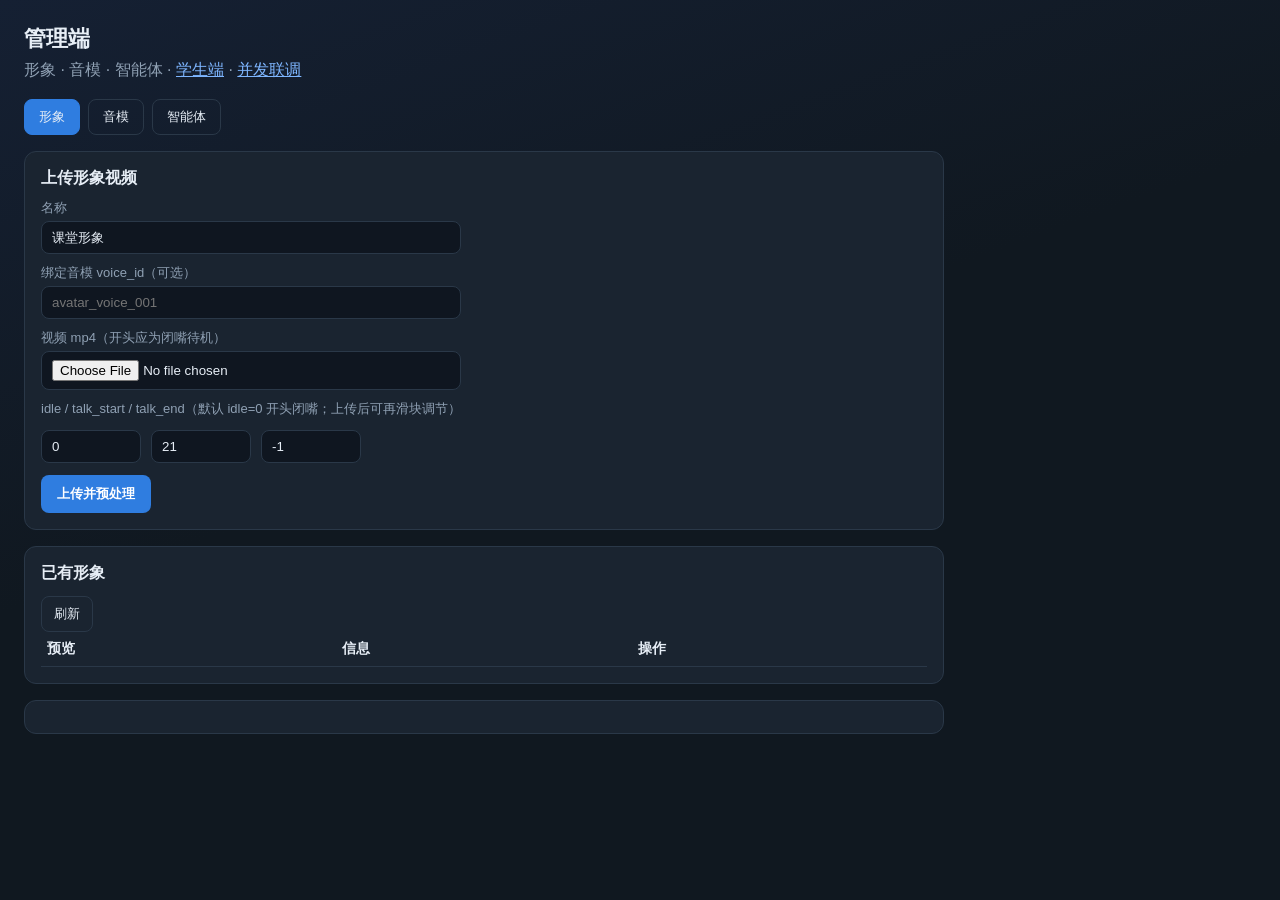
==== apps/web/admin.html @ 033cca00 "chore: 首版基线入库（学生端闭环可测） 记录 API/ASR/TTS/Publisher/Web 与文档；.gitignore 排除 .env、Dify/LiveKit 密钥、模型与 CosyV" ====
<!DOCTYPE html>
<html lang="zh-CN">
<head>
  <meta charset="UTF-8" />
  <meta name="viewport" content="width=device-width, initial-scale=1" />
  <title>管理端 · 形象 / 音模</title>
  <style>
    :root {
      --bg: #101820;
      --panel: #1a2430;
      --text: #e7eef6;
      --muted: #8fa0b3;
      --line: #2a3848;
      --accent: #2f7de0;
      --ok: #2fbf71;
    }
    * { box-sizing: border-box; }
    body {
      margin: 0; color: var(--text);
      font-family: "Segoe UI", "PingFang SC", "Microsoft YaHei", sans-serif;
      background: linear-gradient(160deg, #152033, var(--bg) 45%);
      min-height: 100vh; padding: 24px;
    }
    h1 { margin: 0 0 6px; font-size: 22px; }
    .sub { color: var(--muted); margin-bottom: 18px; }
    .tabs { display: flex; gap: 8px; margin-bottom: 16px; }
    .tabs button {
      border: 1px solid var(--line); background: transparent; color: var(--text);
      padding: 8px 14px; border-radius: 8px; cursor: pointer;
    }
    .tabs button.on { background: var(--accent); border-color: var(--accent); }
    .panel {
      background: var(--panel); border: 1px solid var(--line);
      border-radius: 12px; padding: 16px; margin-bottom: 16px;
      max-width: 920px;
    }
    label { display: block; font-size: 13px; color: var(--muted); margin: 10px 0 4px; }
    input, select { width: 100%; max-width: 420px; padding: 8px 10px; border-radius: 8px;
      border: 1px solid var(--line); background: #0f1620; color: var(--text); }
    .row { display: flex; gap: 10px; flex-wrap: wrap; align-items: center; margin-top: 12px; }
    button.act {
      border: 0; background: var(--accent); color: #fff; padding: 10px 16px;
      border-radius: 8px; cursor: pointer; font-weight: 600;
    }
    button.ghost {
      border: 1px solid var(--line); background: transparent; color: var(--text);
      padding: 8px 12px; border-radius: 8px; cursor: pointer;
    }
    table { width: 100%; border-collapse: collapse; font-size: 14px; }
    th, td { text-align: left; padding: 8px 6px; border-bottom: 1px solid var(--line); vertical-align: top; }
    .ok { color: var(--ok); }
    .muted { color: var(--muted); }
    .hidden { display: none; }
    img.thumb { width: 96px; height: 54px; object-fit: cover; border-radius: 6px; background: #000; }
    #log { white-space: pre-wrap; font-size: 12px; color: var(--muted); max-height: 160px; overflow: auto; }
  </style>
</head>
<body>
  <h1>管理端</h1>
  <div class="sub">形象 · 音模 · 智能体 · <a href="/" style="color:#7eb6ff">学生端</a> · <a href="/concurrent" style="color:#7eb6ff">并发联调</a></div>
  <div class="tabs">
    <button class="on" id="tabAvatar" type="button">形象</button>
    <button id="tabVoice" type="button">音模</button>
    <button id="tabAgent" type="button">智能体</button>
  </div>

  <section id="secAvatar">
    <div class="panel">
      <strong>上传形象视频</strong>
      <label>名称</label>
      <input id="aName" value="课堂形象" />
      <label>绑定音模 voice_id（可选）</label>
      <input id="aVoice" placeholder="avatar_voice_001" />
      <label>视频 mp4（开头应为闭嘴待机）</label>
      <input id="aVideo" type="file" accept="video/mp4,video/*" />
      <label>idle / talk_start / talk_end（默认 idle=0 开头闭嘴；上传后可再滑块调节）</label>
      <div class="row">
        <input id="aIdle" type="number" value="0" style="max-width:100px" />
        <input id="aStart" type="number" value="21" style="max-width:100px" />
        <input id="aEnd" type="number" value="-1" style="max-width:100px" />
      </div>
      <div class="row"><button class="act" id="btnUploadAvatar" type="button">上传并预处理</button></div>
    </div>
    <div class="panel">
      <strong>已有形象</strong>
      <div class="row"><button class="ghost" id="btnRefreshA" type="button">刷新</button></div>
      <table>
        <thead><tr><th>预览</th><th>信息</th><th>操作</th></tr></thead>
        <tbody id="avatarRows"></tbody>
      </table>
    </div>
    <div class="panel hidden" id="frameEditor">
      <strong>帧区间调节 · <span id="feTitle" class="muted"></span></strong>
      <div class="row" style="align-items:flex-start;gap:16px;margin-top:12px">
        <div>
          <div class="muted" style="margin-bottom:6px">当前预览帧</div>
          <img id="fePreview" class="thumb" style="width:320px;height:180px" alt="preview" />
        </div>
        <div style="flex:1;min-width:220px">
          <label>Idle Frame <span id="feIdleVal">0</span></label>
          <input id="feIdle" type="range" min="0" max="0" value="0" style="max-width:100%" />
          <label>Talk Start <span id="feStartVal">0</span></label>
          <input id="feStart" type="range" min="0" max="0" value="0" style="max-width:100%" />
          <label>Talk End <span id="feEndVal">0</span></label>
          <input id="feEnd" type="range" min="0" max="0" value="0" style="max-width:100%" />
          <div class="row">
            <button class="ghost" id="btnPrevIdle" type="button">预览待机</button>
            <button class="ghost" id="btnPrevTalk" type="button">预览说话循环</button>
            <button class="act" id="btnSaveFrames" type="button">保存帧参数</button>
          </div>
        </div>
      </div>
    </div>
  </section>

  <section id="secVoice" class="hidden">
    <div class="panel">
      <strong>上传音模</strong>
      <label>voice_id</label>
      <input id="vId" placeholder="teacher_voice_01" />
      <label>名称</label>
      <input id="vName" placeholder="老师音色" />
      <label>提示文本 prompt_text</label>
      <input id="vText" value="希望你以后能够做的比我还好呦。" />
      <label>参考 wav</label>
      <input id="vWav" type="file" accept="audio/wav,audio/*" />
      <div class="row"><button class="act" id="btnUploadVoice" type="button">注册音模</button></div>
    </div>
    <div class="panel">
      <strong>已有音模</strong>
      <div class="row"><button class="ghost" id="btnRefreshV" type="button">刷新</button></div>
      <table>
        <thead><tr><th>voice_id</th><th>名称 / 文本</th><th>操作</th></tr></thead>
        <tbody id="voiceRows"></tbody>
      </table>
    </div>
  </section>

  <section id="secAgent" class="hidden">
    <div class="panel">
      <strong>添加 Dify 智能体</strong>
      <label>API Key（Dify 应用密钥）</label>
      <input id="gKey" placeholder="app-xxxxxxxx" />
      <label>Base URL（可选，默认用服务端配置）</label>
      <input id="gBase" placeholder="http://117.50.223.142:7000" />
      <label>agent_id（可选，留空自动生成）</label>
      <input id="gId" placeholder="agent_chatbot" />
      <label>显示名（可选，留空则用 Dify /v1/info 的 name）</label>
      <input id="gName" placeholder="" />
      <div class="row"><button class="act" id="btnUploadAgent" type="button">拉取并注册</button></div>
    </div>
    <div class="panel">
      <strong>已有智能体</strong>
      <div class="row"><button class="ghost" id="btnRefreshG" type="button">刷新</button></div>
      <table>
        <thead><tr><th>agent_id</th><th>名称 / mode</th><th>操作</th></tr></thead>
        <tbody id="agentRows"></tbody>
      </table>
    </div>
  </section>

  <div class="panel"><div id="log"></div></div>

<script>
const API = '';
const log = (m) => { const el = document.getElementById('log'); el.textContent += m + '\n'; el.scrollTop = el.scrollHeight; };

function showTab(which) {
  ['Avatar','Voice','Agent'].forEach(t => {
    document.getElementById('tab' + t).classList.toggle('on', t === which);
    document.getElementById('sec' + t).classList.toggle('hidden', t !== which);
  });
}
document.getElementById('tabAvatar').onclick = () => showTab('Avatar');
document.getElementById('tabVoice').onclick = () => showTab('Voice');
document.getElementById('tabAgent').onclick = () => showTab('Agent');

async function loadAgents() {
  const r = await fetch(API + '/api/v1/agents');
  const j = await r.json();
  const tb = document.getElementById('agentRows');
  tb.innerHTML = '';
  for (const a of j.agents || []) {
    const tr = document.createElement('tr');
    tr.innerHTML = `
      <td>${a.agent_id} ${a.is_default ? '<span class="ok">默认</span>' : ''}</td>
      <td>${a.name || ''}<div class="muted">${a.mode || ''} ${a.base_url || ''}</div></td>
      <td><button class="ghost" data-aid="${a.agent_id}">设默认</button>
          ${a.is_default ? '' : `<button class="ghost" data-del="${a.agent_id}">删除</button>`}</td>`;
    tb.appendChild(tr);
  }
  tb.querySelectorAll('button[data-aid]').forEach(btn => {
    btn.onclick = async () => {
      const res = await fetch(API + `/api/v1/agents/${btn.dataset.aid}/default`, { method: 'POST' });
      log('set agent default: ' + await res.text());
      loadAgents();
    };
  });
  tb.querySelectorAll('button[data-del]').forEach(btn => {
    btn.onclick = async () => {
      if (!confirm('删除智能体 ' + btn.dataset.del + ' ?')) return;
      const res = await fetch(API + `/api/v1/agents/${btn.dataset.del}`, { method: 'DELETE' });
      log('delete agent: ' + await res.text());
      loadAgents();
    };
  });
}

async function loadAvatars() {
  const r = await fetch(API + '/api/v1/avatars');
  const j = await r.json();
  const tb = document.getElementById('avatarRows');
  tb.innerHTML = '';
  for (const a of j.avatars || []) {
    for (const v of a.versions || []) {
      const tr = document.createElement('tr');
      const st = v.status || '-';
      const idle = `/api/v1/avatars/${a.avatar_id}/versions/${v.version_id}/idle.png`;
      const canEdit = st === 'ready' || st === 'published';
      tr.innerHTML = `
        <td>${canEdit ? `<img class="thumb" src="${idle}?t=${Date.now()}" />` : '-'}</td>
        <td>
          <div><b>${a.name}</b> <span class="muted">${a.avatar_id}/${v.version_id}</span>
            ${a.is_default && v.version_id === j.default_version_id ? '<span class="ok">默认</span>' : ''}
          </div>
          <div class="muted">status=${st} voice=${v.voice_id || a.voice_id || '-'}
            frames=${v.idle_frame ?? '-'}/${v.talk_start ?? '-'}/${v.talk_end ?? '-'} count=${v.frame_count ?? '-'}</div>
          ${st === 'failed' ? `<div class="muted">${v.error || ''}</div>` : ''}
        </td>
        <td>
          <button class="ghost" data-def="${a.avatar_id}|${v.version_id}">设默认</button>
          ${canEdit ? `<button class="ghost" data-edit="${a.avatar_id}|${v.version_id}|${v.frame_count||0}|${v.idle_frame??0}|${v.talk_start??0}|${v.talk_end??0}">调节帧</button>` : ''}
        </td>`;
      tb.appendChild(tr);
    }
  }
  tb.querySelectorAll('button[data-def]').forEach(btn => {
    btn.onclick = async () => {
      const [aid, vid] = btn.dataset.def.split('|');
      const res = await fetch(API + `/api/v1/avatars/${aid}/versions/${vid}/default`, { method: 'POST' });
      log('set default: ' + await res.text());
      loadAvatars();
    };
  });
  tb.querySelectorAll('button[data-edit]').forEach(btn => {
    btn.onclick = () => {
      const [aid, vid, count, idle, start, end] = btn.dataset.edit.split('|');
      openFrameEditor(aid, vid, Number(count), Number(idle), Number(start), Number(end));
    };
  });
}

let fe = { aid: '', vid: '', talkTimer: null };

function frameUrl(idx) {
  return `/api/v1/avatars/${fe.aid}/versions/${fe.vid}/frames/${idx}.png?t=${Date.now()}`;
}

function openFrameEditor(aid, vid, count, idle, start, end) {
  fe.aid = aid; fe.vid = vid;
  const max = Math.max(0, (count || 1) - 1);
  document.getElementById('frameEditor').classList.remove('hidden');
  document.getElementById('feTitle').textContent = `${aid}/${vid} · 0..${max}`;
  ['feIdle','feStart','feEnd'].forEach(id => {
    const el = document.getElementById(id);
    el.max = String(max);
    el.min = '0';
  });
  document.getElementById('feIdle').value = String(Math.min(idle, max));
  document.getElementById('feStart').value = String(Math.min(start, max));
  document.getElementById('feEnd').value = String(Math.min(end < 0 ? max : end, max));
  syncFeLabels();
  showFeFrame(Number(document.getElementById('feIdle').value));
  document.getElementById('frameEditor').scrollIntoView({ behavior: 'smooth' });
}

function syncFeLabels() {
  document.getElementById('feIdleVal').textContent = document.getElementById('feIdle').value;
  document.getElementById('feStartVal').textContent = document.getElementById('feStart').value;
  document.getElementById('feEndVal').textContent = document.getElementById('feEnd').value;
}

function showFeFrame(idx) {
  document.getElementById('fePreview').src = frameUrl(idx);
}

['feIdle','feStart','feEnd'].forEach(id => {
  document.getElementById(id).oninput = () => {
    syncFeLabels();
    showFeFrame(Number(document.getElementById(id).value));
  };
});

document.getElementById('btnPrevIdle').onclick = () => {
  if (fe.talkTimer) { clearInterval(fe.talkTimer); fe.talkTimer = null; }
  showFeFrame(Number(document.getElementById('feIdle').value));
};

document.getElementById('btnPrevTalk').onclick = () => {
  if (fe.talkTimer) clearInterval(fe.talkTimer);
  let i = Number(document.getElementById('feStart').value);
  const end = Number(document.getElementById('feEnd').value);
  const start = i;
  fe.talkTimer = setInterval(() => {
    showFeFrame(i);
    i += 1;
    if (i > end) i = start;
  }, 40);
};

document.getElementById('btnSaveFrames').onclick = async () => {
  if (!fe.aid) return;
  if (fe.talkTimer) { clearInterval(fe.talkTimer); fe.talkTimer = null; }
  const body = {
    idle_frame: Number(document.getElementById('feIdle').value),
    talk_start: Number(document.getElementById('feStart').value),
    talk_end: Number(document.getElementById('feEnd').value),
  };
  const res = await fetch(API + `/api/v1/avatars/${fe.aid}/versions/${fe.vid}/frames`, {
    method: 'PATCH',
    headers: { 'Content-Type': 'application/json' },
    body: JSON.stringify(body),
  });
  log('save frames: ' + await res.text());
  loadAvatars();
  showFeFrame(body.idle_frame);
};

async function loadVoices() {
  const r = await fetch(API + '/api/v1/voices');
  const j = await r.json();
  const tb = document.getElementById('voiceRows');
  tb.innerHTML = '';
  for (const v of j.voices || []) {
    const tr = document.createElement('tr');
    tr.innerHTML = `
      <td>${v.voice_id} ${v.is_default ? '<span class="ok">默认</span>' : ''}</td>
      <td>${v.name || ''}<div class="muted">${v.prompt_text || ''}</div></td>
      <td><button class="ghost" data-vid="${v.voice_id}">设默认</button>
          ${v.is_default ? '' : `<button class="ghost" data-del="${v.voice_id}">删除</button>`}</td>`;
    tb.appendChild(tr);
  }
  tb.querySelectorAll('button[data-vid]').forEach(btn => {
    btn.onclick = async () => {
      const res = await fetch(API + `/api/v1/voices/${btn.dataset.vid}/default`, { method: 'POST' });
      log('set voice default: ' + await res.text());
      loadVoices();
    };
  });
  tb.querySelectorAll('button[data-del]').forEach(btn => {
    btn.onclick = async () => {
      if (!confirm('删除音模 ' + btn.dataset.del + ' ?')) return;
      const res = await fetch(API + `/api/v1/voices/${btn.dataset.del}`, { method: 'DELETE' });
      log('delete voice: ' + await res.text());
      loadVoices();
    };
  });
}

document.getElementById('btnRefreshA').onclick = loadAvatars;
document.getElementById('btnRefreshV').onclick = loadVoices;
document.getElementById('btnRefreshG').onclick = loadAgents;

document.getElementById('btnUploadAvatar').onclick = async () => {
  const f = document.getElementById('aVideo').files[0];
  if (!f) return log('请选择视频');
  const fd = new FormData();
  fd.append('name', document.getElementById('aName').value || 'avatar');
  fd.append('video', f);
  fd.append('voice_id', document.getElementById('aVoice').value || '');
  fd.append('idle_frame', document.getElementById('aIdle').value || '3');
  fd.append('talk_start', document.getElementById('aStart').value || '21');
  fd.append('talk_end', document.getElementById('aEnd').value || '-1');
  const res = await fetch(API + '/api/v1/avatars', { method: 'POST', body: fd });
  const t = await res.text();
  log('upload avatar: ' + t);
  loadAvatars();
  // poll a few times
  for (let i = 0; i < 30; i++) {
    await new Promise(r => setTimeout(r, 2000));
    await loadAvatars();
  }
};

document.getElementById('btnUploadVoice').onclick = async () => {
  const f = document.getElementById('vWav').files[0];
  const id = document.getElementById('vId').value.trim();
  if (!f || !id) return log('需要 voice_id 和 wav');
  const fd = new FormData();
  fd.append('voice_id', id);
  fd.append('name', document.getElementById('vName').value || id);
  fd.append('prompt_text', document.getElementById('vText').value || '');
  fd.append('prompt_wav', f);
  const res = await fetch(API + '/api/v1/voices', { method: 'POST', body: fd });
  log('upload voice: ' + await res.text());
  loadVoices();
};

document.getElementById('btnUploadAgent').onclick = async () => {
  const key = document.getElementById('gKey').value.trim();
  if (!key) return log('需要 API Key');
  const fd = new FormData();
  fd.append('api_key', key);
  fd.append('base_url', document.getElementById('gBase').value.trim());
  fd.append('agent_id', document.getElementById('gId').value.trim());
  fd.append('name', document.getElementById('gName').value.trim());
  const res = await fetch(API + '/api/v1/agents', { method: 'POST', body: fd });
  log('register agent: ' + await res.text());
  loadAgents();
};

loadAvatars();
loadVoices();
loadAgents();
</script>
</body>
</html>
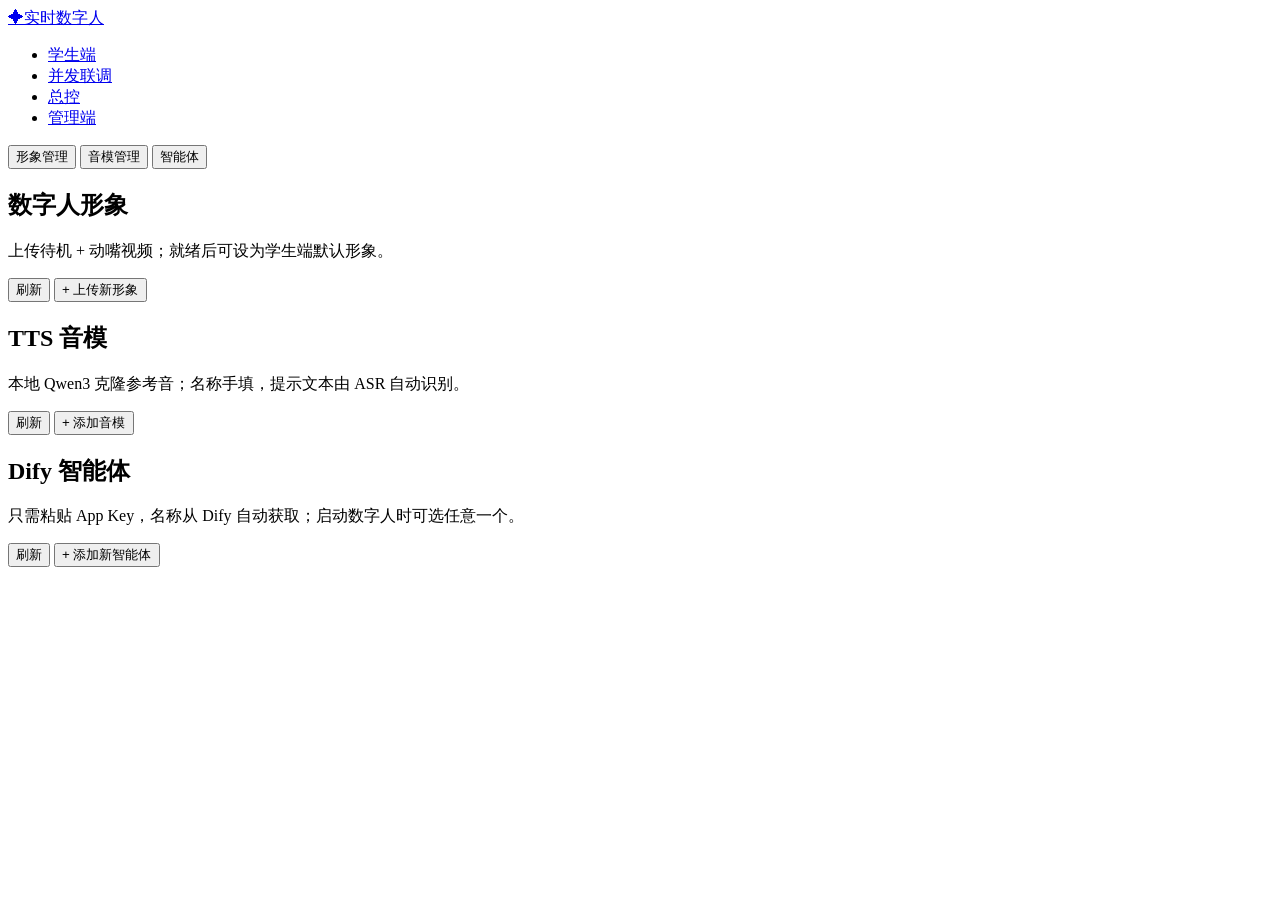
==== commit c221c14e: "feat: 切换 Qwen TTS + 双卡 ASR，并硬化 gitignore 用 tts_qwen（vLLM-Omni）替换 CosyVoice；补齐根目录启停/日志脚本与监控/管理端；忽略模型缓" ====
--- a/apps/web/admin.html
+++ b/apps/web/admin.html
@@ -3,170 +3,175 @@
 <head>
   <meta charset="UTF-8" />
   <meta name="viewport" content="width=device-width, initial-scale=1" />
-  <title>管理端 · 形象 / 音模</title>
-  <style>
-    :root {
-      --bg: #101820;
-      --panel: #1a2430;
-      --text: #e7eef6;
-      --muted: #8fa0b3;
-      --line: #2a3848;
-      --accent: #2f7de0;
-      --ok: #2fbf71;
-    }
-    * { box-sizing: border-box; }
-    body {
-      margin: 0; color: var(--text);
-      font-family: "Segoe UI", "PingFang SC", "Microsoft YaHei", sans-serif;
-      background: linear-gradient(160deg, #152033, var(--bg) 45%);
-      min-height: 100vh; padding: 24px;
-    }
-    h1 { margin: 0 0 6px; font-size: 22px; }
-    .sub { color: var(--muted); margin-bottom: 18px; }
-    .tabs { display: flex; gap: 8px; margin-bottom: 16px; }
-    .tabs button {
-      border: 1px solid var(--line); background: transparent; color: var(--text);
-      padding: 8px 14px; border-radius: 8px; cursor: pointer;
-    }
-    .tabs button.on { background: var(--accent); border-color: var(--accent); }
-    .panel {
-      background: var(--panel); border: 1px solid var(--line);
-      border-radius: 12px; padding: 16px; margin-bottom: 16px;
-      max-width: 920px;
-    }
-    label { display: block; font-size: 13px; color: var(--muted); margin: 10px 0 4px; }
-    input, select { width: 100%; max-width: 420px; padding: 8px 10px; border-radius: 8px;
-      border: 1px solid var(--line); background: #0f1620; color: var(--text); }
-    .row { display: flex; gap: 10px; flex-wrap: wrap; align-items: center; margin-top: 12px; }
-    button.act {
-      border: 0; background: var(--accent); color: #fff; padding: 10px 16px;
-      border-radius: 8px; cursor: pointer; font-weight: 600;
-    }
-    button.ghost {
-      border: 1px solid var(--line); background: transparent; color: var(--text);
-      padding: 8px 12px; border-radius: 8px; cursor: pointer;
-    }
-    table { width: 100%; border-collapse: collapse; font-size: 14px; }
-    th, td { text-align: left; padding: 8px 6px; border-bottom: 1px solid var(--line); vertical-align: top; }
-    .ok { color: var(--ok); }
-    .muted { color: var(--muted); }
-    .hidden { display: none; }
-    img.thumb { width: 96px; height: 54px; object-fit: cover; border-radius: 6px; background: #000; }
-    #log { white-space: pre-wrap; font-size: 12px; color: var(--muted); max-height: 160px; overflow: auto; }
-  </style>
+  <title>管理端 · 实时数字人</title>
+  <link rel="preconnect" href="https://fonts.googleapis.com" />
+  <link href="https://fonts.googleapis.com/css2?family=Outfit:wght@400;500;600;700;800&display=swap" rel="stylesheet" />
+  <link rel="stylesheet" href="/static/css/common.css" />
+  <link rel="stylesheet" href="/static/css/app.css" />
 </head>
 <body>
-  <h1>管理端</h1>
-  <div class="sub">形象 · 音模 · 智能体 · <a href="/" style="color:#7eb6ff">学生端</a> · <a href="/concurrent" style="color:#7eb6ff">并发联调</a></div>
-  <div class="tabs">
-    <button class="on" id="tabAvatar" type="button">形象</button>
-    <button id="tabVoice" type="button">音模</button>
-    <button id="tabAgent" type="button">智能体</button>
+  <div class="page-wrap">
+    <div class="container">
+      <nav class="nav">
+        <a href="/" class="logo"><span class="logo-icon">✦</span><span>实时数字人</span></a>
+        <ul class="nav-links">
+          <li><a href="/">学生端</a></li>
+          <li><a href="/concurrent">并发联调</a></li>
+          <li><a href="/monitor">总控</a></li>
+          <li><a href="/admin" class="active">管理端</a></li>
+        </ul>
+      </nav>
+
+      <div class="tabs-pill" role="tablist">
+        <button class="on" id="tabAvatar" type="button" role="tab">形象管理</button>
+        <button id="tabVoice" type="button" role="tab">音模管理</button>
+        <button id="tabAgent" type="button" role="tab">智能体</button>
+      </div>
+
+      <section id="secAvatar">
+        <div class="admin-page-head">
+          <div>
+            <h2>数字人形象</h2>
+            <p class="lead">上传待机 + 动嘴视频；就绪后可设为学生端默认形象。</p>
+          </div>
+          <div class="admin-page-actions">
+            <button class="btn btn-ghost btn-sm" id="btnRefreshA" type="button">刷新</button>
+            <button class="btn btn-primary btn-sm" id="btnOpenAvatar" type="button">+ 上传新形象</button>
+          </div>
+        </div>
+        <div class="asset-grid avatars" id="avatarGrid"></div>
+        <div class="admin-pager" id="avatarPager" hidden>
+          <button class="btn btn-ghost btn-sm" type="button" data-page="-1">上一页</button>
+          <span id="avatarPageLabel">1 / 1</span>
+          <button class="btn btn-ghost btn-sm" type="button" data-page="1">下一页</button>
+        </div>
+      </section>
+
+      <section id="secVoice" class="hidden">
+        <div class="admin-page-head">
+          <div>
+            <h2>TTS 音模</h2>
+            <p class="lead">本地 Qwen3 克隆参考音；名称手填，提示文本由 ASR 自动识别。</p>
+          </div>
+          <div class="admin-page-actions">
+            <button class="btn btn-ghost btn-sm" id="btnRefreshV" type="button">刷新</button>
+            <button class="btn btn-primary btn-sm" id="btnOpenVoice" type="button">+ 添加音模</button>
+          </div>
+        </div>
+        <div class="asset-grid" id="voiceGrid"></div>
+        <div class="admin-pager" id="voicePager" hidden>
+          <button class="btn btn-ghost btn-sm" type="button" data-page="-1">上一页</button>
+          <span id="voicePageLabel">1 / 1</span>
+          <button class="btn btn-ghost btn-sm" type="button" data-page="1">下一页</button>
+        </div>
+      </section>
+
+      <section id="secAgent" class="hidden">
+        <div class="admin-page-head">
+          <div>
+            <h2>Dify 智能体</h2>
+            <p class="lead">只需粘贴 App Key，名称从 Dify 自动获取；启动数字人时可选任意一个。</p>
+          </div>
+          <div class="admin-page-actions">
+            <button class="btn btn-ghost btn-sm" id="btnRefreshG" type="button">刷新</button>
+            <button class="btn btn-primary btn-sm" id="btnOpenAgent" type="button">+ 添加新智能体</button>
+          </div>
+        </div>
+        <div class="asset-grid" id="agentGrid"></div>
+        <div class="admin-pager" id="agentPager" hidden>
+          <button class="btn btn-ghost btn-sm" type="button" data-page="-1">上一页</button>
+          <span id="agentPageLabel">1 / 1</span>
+          <button class="btn btn-ghost btn-sm" type="button" data-page="1">下一页</button>
+        </div>
+      </section>
+
+      <div class="admin-toast" id="log" aria-live="polite"></div>
+    </div>
   </div>
 
-  <section id="secAvatar">
-    <div class="panel">
-      <strong>上传形象视频</strong>
-      <label>名称</label>
-      <input id="aName" value="课堂形象" />
-      <label>绑定音模 voice_id（可选）</label>
-      <input id="aVoice" placeholder="avatar_voice_001" />
-      <label>视频 mp4（开头应为闭嘴待机）</label>
-      <input id="aVideo" type="file" accept="video/mp4,video/*" />
-      <label>idle / talk_start / talk_end（默认 idle=0 开头闭嘴；上传后可再滑块调节）</label>
-      <div class="row">
-        <input id="aIdle" type="number" value="0" style="max-width:100px" />
-        <input id="aStart" type="number" value="21" style="max-width:100px" />
-        <input id="aEnd" type="number" value="-1" style="max-width:100px" />
-      </div>
-      <div class="row"><button class="act" id="btnUploadAvatar" type="button">上传并预处理</button></div>
+  <!-- 添加弹层 -->
+  <div class="modal-overlay admin-form-modal" id="modalAvatar" role="dialog" aria-modal="true" hidden>
+    <div class="modal-dialog">
+      <button type="button" class="modal-close" data-close aria-label="关闭">×</button>
+      <h3>上传新形象</h3>
+      <p>待机片会正放再倒放循环；说话时交叉淡入动嘴片。分辨率保持原片（不超过 1080p）。</p>
+      <div class="field">
+        <label class="field-label" for="aName">形象名称</label>
+        <input class="form-input" id="aName" placeholder="例如：课堂老师" />
+      </div>
+      <div class="field">
+        <label class="field-label" for="aIdle">待机视频（闭嘴）</label>
+        <input class="form-input" id="aIdle" type="file" accept="video/mp4,video/*" />
+      </div>
+      <div class="field">
+        <label class="field-label" for="aTalk">动嘴视频（说话）</label>
+        <input class="form-input" id="aTalk" type="file" accept="video/mp4,video/*" />
+      </div>
+      <div class="modal-actions">
+        <button type="button" class="btn btn-ghost btn-sm" data-close>取消</button>
+        <button type="button" class="btn btn-primary btn-sm" id="btnUploadAvatar">上传</button>
+      </div>
     </div>
-    <div class="panel">
-      <strong>已有形象</strong>
-      <div class="row"><button class="ghost" id="btnRefreshA" type="button">刷新</button></div>
-      <table>
-        <thead><tr><th>预览</th><th>信息</th><th>操作</th></tr></thead>
-        <tbody id="avatarRows"></tbody>
-      </table>
+  </div>
+
+  <div class="modal-overlay admin-form-modal" id="modalVoice" role="dialog" aria-modal="true" hidden>
+    <div class="modal-dialog">
+      <button type="button" class="modal-close" data-close aria-label="关闭">×</button>
+      <h3>添加音模</h3>
+      <p>上传参考音频后会自动 ASR 识别提示文本并热加载到 TTS。</p>
+      <div class="field">
+        <label class="field-label" for="vName">音模名</label>
+        <input class="form-input" id="vName" placeholder="例如：康辉" />
+      </div>
+      <div class="field">
+        <label class="field-label" for="vWav">参考音频</label>
+        <input class="form-input" id="vWav" type="file" accept="audio/wav,audio/*,.wav,.mp3,.m4a,.webm" />
+      </div>
+      <div class="modal-actions">
+        <button type="button" class="btn btn-ghost btn-sm" data-close>取消</button>
+        <button type="button" class="btn btn-primary btn-sm" id="btnUploadVoice">上传</button>
+      </div>
     </div>
-    <div class="panel hidden" id="frameEditor">
-      <strong>帧区间调节 · <span id="feTitle" class="muted"></span></strong>
-      <div class="row" style="align-items:flex-start;gap:16px;margin-top:12px">
-        <div>
-          <div class="muted" style="margin-bottom:6px">当前预览帧</div>
-          <img id="fePreview" class="thumb" style="width:320px;height:180px" alt="preview" />
-        </div>
-        <div style="flex:1;min-width:220px">
-          <label>Idle Frame <span id="feIdleVal">0</span></label>
-          <input id="feIdle" type="range" min="0" max="0" value="0" style="max-width:100%" />
-          <label>Talk Start <span id="feStartVal">0</span></label>
-          <input id="feStart" type="range" min="0" max="0" value="0" style="max-width:100%" />
-          <label>Talk End <span id="feEndVal">0</span></label>
-          <input id="feEnd" type="range" min="0" max="0" value="0" style="max-width:100%" />
-          <div class="row">
-            <button class="ghost" id="btnPrevIdle" type="button">预览待机</button>
-            <button class="ghost" id="btnPrevTalk" type="button">预览说话循环</button>
-            <button class="act" id="btnSaveFrames" type="button">保存帧参数</button>
-          </div>
-        </div>
+  </div>
+
+  <div class="modal-overlay admin-form-modal" id="modalAgent" role="dialog" aria-modal="true" hidden>
+    <div class="modal-dialog">
+      <button type="button" class="modal-close" data-close aria-label="关闭">×</button>
+      <h3>添加新智能体</h3>
+      <p>粘贴 Dify App API Key，名称与 mode 将自动拉取。</p>
+      <div class="field">
+        <label class="field-label" for="gKey">API Key</label>
+        <input class="form-input" id="gKey" placeholder="app-xxxxxxxx" autocomplete="off" />
+      </div>
+      <div class="modal-actions">
+        <button type="button" class="btn btn-ghost btn-sm" data-close>取消</button>
+        <button type="button" class="btn btn-primary btn-sm" id="btnUploadAgent">添加</button>
       </div>
     </div>
-  </section>
-
-  <section id="secVoice" class="hidden">
-    <div class="panel">
-      <strong>上传音模</strong>
-      <label>voice_id</label>
-      <input id="vId" placeholder="teacher_voice_01" />
-      <label>名称</label>
-      <input id="vName" placeholder="老师音色" />
-      <label>提示文本 prompt_text</label>
-      <input id="vText" value="希望你以后能够做的比我还好呦。" />
-      <label>参考 wav</label>
-      <input id="vWav" type="file" accept="audio/wav,audio/*" />
-      <div class="row"><button class="act" id="btnUploadVoice" type="button">注册音模</button></div>
-    </div>
-    <div class="panel">
-      <strong>已有音模</strong>
-      <div class="row"><button class="ghost" id="btnRefreshV" type="button">刷新</button></div>
-      <table>
-        <thead><tr><th>voice_id</th><th>名称 / 文本</th><th>操作</th></tr></thead>
-        <tbody id="voiceRows"></tbody>
-      </table>
-    </div>
-  </section>
-
-  <section id="secAgent" class="hidden">
-    <div class="panel">
-      <strong>添加 Dify 智能体</strong>
-      <label>API Key（Dify 应用密钥）</label>
-      <input id="gKey" placeholder="app-xxxxxxxx" />
-      <label>Base URL（可选，默认用服务端配置）</label>
-      <input id="gBase" placeholder="http://117.50.223.142:7000" />
-      <label>agent_id（可选，留空自动生成）</label>
-      <input id="gId" placeholder="agent_chatbot" />
-      <label>显示名（可选，留空则用 Dify /v1/info 的 name）</label>
-      <input id="gName" placeholder="" />
-      <div class="row"><button class="act" id="btnUploadAgent" type="button">拉取并注册</button></div>
-    </div>
-    <div class="panel">
-      <strong>已有智能体</strong>
-      <div class="row"><button class="ghost" id="btnRefreshG" type="button">刷新</button></div>
-      <table>
-        <thead><tr><th>agent_id</th><th>名称 / mode</th><th>操作</th></tr></thead>
-        <tbody id="agentRows"></tbody>
-      </table>
-    </div>
-  </section>
-
-  <div class="panel"><div id="log"></div></div>
+  </div>
 
 <script>
 const API = '';
-const log = (m) => { const el = document.getElementById('log'); el.textContent += m + '\n'; el.scrollTop = el.scrollHeight; };
+const PAGE = 8;
+const state = {
+  avatar: { items: [], page: 0 },
+  voice: { items: [], page: 0 },
+  agent: { items: [], page: 0 },
+};
+let previewAudio = null;
+
+const log = (m) => {
+  const el = document.getElementById('log');
+  el.textContent += m + '\n';
+  el.scrollTop = el.scrollHeight;
+};
+const confirmAsync = (msg) => (window.dhConfirm ? window.dhConfirm(msg, { danger: true, title: '请确认' }) : Promise.resolve(confirm(msg)));
+const promptAsync = (msg, def, title) => (window.dhPrompt ? window.dhPrompt(msg, def, { title: title || '请输入' }) : Promise.resolve(prompt(msg, def)));
+const esc = (s) => String(s ?? '')
+  .replace(/&/g, '&amp;').replace(/</g, '&lt;').replace(/>/g, '&gt;').replace(/"/g, '&quot;');
 
 function showTab(which) {
-  ['Avatar','Voice','Agent'].forEach(t => {
+  ['Avatar', 'Voice', 'Agent'].forEach((t) => {
     document.getElementById('tab' + t).classList.toggle('on', t === which);
     document.getElementById('sec' + t).classList.toggle('hidden', t !== which);
   });
@@ -175,66 +180,106 @@
 document.getElementById('tabVoice').onclick = () => showTab('Voice');
 document.getElementById('tabAgent').onclick = () => showTab('Agent');
 
-async function loadAgents() {
-  const r = await fetch(API + '/api/v1/agents');
-  const j = await r.json();
-  const tb = document.getElementById('agentRows');
-  tb.innerHTML = '';
-  for (const a of j.agents || []) {
-    const tr = document.createElement('tr');
-    tr.innerHTML = `
-      <td>${a.agent_id} ${a.is_default ? '<span class="ok">默认</span>' : ''}</td>
-      <td>${a.name || ''}<div class="muted">${a.mode || ''} ${a.base_url || ''}</div></td>
-      <td><button class="ghost" data-aid="${a.agent_id}">设默认</button>
-          ${a.is_default ? '' : `<button class="ghost" data-del="${a.agent_id}">删除</button>`}</td>`;
-    tb.appendChild(tr);
-  }
-  tb.querySelectorAll('button[data-aid]').forEach(btn => {
-    btn.onclick = async () => {
-      const res = await fetch(API + `/api/v1/agents/${btn.dataset.aid}/default`, { method: 'POST' });
-      log('set agent default: ' + await res.text());
-      loadAgents();
-    };
-  });
-  tb.querySelectorAll('button[data-del]').forEach(btn => {
-    btn.onclick = async () => {
-      if (!confirm('删除智能体 ' + btn.dataset.del + ' ?')) return;
-      const res = await fetch(API + `/api/v1/agents/${btn.dataset.del}`, { method: 'DELETE' });
-      log('delete agent: ' + await res.text());
-      loadAgents();
-    };
-  });
-}
-
-async function loadAvatars() {
-  const r = await fetch(API + '/api/v1/avatars');
-  const j = await r.json();
-  const tb = document.getElementById('avatarRows');
-  tb.innerHTML = '';
-  for (const a of j.avatars || []) {
-    for (const v of a.versions || []) {
-      const tr = document.createElement('tr');
-      const st = v.status || '-';
-      const idle = `/api/v1/avatars/${a.avatar_id}/versions/${v.version_id}/idle.png`;
-      const canEdit = st === 'ready' || st === 'published';
-      tr.innerHTML = `
-        <td>${canEdit ? `<img class="thumb" src="${idle}?t=${Date.now()}" />` : '-'}</td>
-        <td>
-          <div><b>${a.name}</b> <span class="muted">${a.avatar_id}/${v.version_id}</span>
-            ${a.is_default && v.version_id === j.default_version_id ? '<span class="ok">默认</span>' : ''}
-          </div>
-          <div class="muted">status=${st} voice=${v.voice_id || a.voice_id || '-'}
-            frames=${v.idle_frame ?? '-'}/${v.talk_start ?? '-'}/${v.talk_end ?? '-'} count=${v.frame_count ?? '-'}</div>
-          ${st === 'failed' ? `<div class="muted">${v.error || ''}</div>` : ''}
-        </td>
-        <td>
-          <button class="ghost" data-def="${a.avatar_id}|${v.version_id}">设默认</button>
-          ${canEdit ? `<button class="ghost" data-edit="${a.avatar_id}|${v.version_id}|${v.frame_count||0}|${v.idle_frame??0}|${v.talk_start??0}|${v.talk_end??0}">调节帧</button>` : ''}
-        </td>`;
-      tb.appendChild(tr);
-    }
-  }
-  tb.querySelectorAll('button[data-def]').forEach(btn => {
+function openModal(id) {
+  const el = document.getElementById(id);
+  el.hidden = false;
+  el.classList.add('open');
+  document.documentElement.classList.add('modal-scroll-lock');
+}
+function closeModal(el) {
+  el.classList.remove('open');
+  document.documentElement.classList.remove('modal-scroll-lock');
+  setTimeout(() => { el.hidden = true; }, 280);
+}
+document.querySelectorAll('.admin-form-modal').forEach((m) => {
+  m.addEventListener('click', (e) => { if (e.target === m) closeModal(m); });
+  m.querySelectorAll('[data-close]').forEach((b) => b.addEventListener('click', () => closeModal(m)));
+});
+document.getElementById('btnOpenAvatar').onclick = () => openModal('modalAvatar');
+document.getElementById('btnOpenVoice').onclick = () => openModal('modalVoice');
+document.getElementById('btnOpenAgent').onclick = () => openModal('modalAgent');
+
+function pageSlice(store) {
+  const pages = Math.max(1, Math.ceil(store.items.length / PAGE) || 1);
+  if (store.page >= pages) store.page = pages - 1;
+  if (store.page < 0) store.page = 0;
+  const start = store.page * PAGE;
+  return { slice: store.items.slice(start, start + PAGE), pages, total: store.items.length };
+}
+
+function bindPager(pagerId, storeKey, renderFn) {
+  const pager = document.getElementById(pagerId);
+  pager.querySelectorAll('[data-page]').forEach((btn) => {
+    btn.onclick = () => {
+      state[storeKey].page += Number(btn.dataset.page);
+      renderFn();
+    };
+  });
+}
+
+function updatePager(pagerId, labelId, store) {
+  const { pages, total } = pageSlice(store);
+  const pager = document.getElementById(pagerId);
+  pager.hidden = total <= PAGE;
+  document.getElementById(labelId).textContent = `${store.page + 1} / ${pages}（共 ${total}）`;
+}
+
+function statusHtml(st, err) {
+  if (st === 'processing') return '<div class="asset-status warn"><span class="dot"></span>处理中…</div>';
+  if (st === 'failed') return `<div class="asset-status bad"><span class="dot"></span>失败${err ? ' · ' + esc(err) : ''}</div>`;
+  if (st === 'ready' || st === 'published' || !st) return '<div class="asset-status"><span class="dot"></span>已就绪</div>';
+  return `<div class="asset-status warn"><span class="dot"></span>${esc(st)}</div>`;
+}
+
+function renderAvatars() {
+  const grid = document.getElementById('avatarGrid');
+  const { slice, total } = pageSlice(state.avatar);
+  updatePager('avatarPager', 'avatarPageLabel', state.avatar);
+  if (!total) {
+    grid.innerHTML = '<div class="asset-empty">暂无形象，点击右上角「上传新形象」</div>';
+    return;
+  }
+  grid.innerHTML = slice.map((it) => {
+    const ready = it.status === 'ready' || it.status === 'published';
+    const idleImg = `/api/v1/avatars/${it.avatar_id}/versions/${it.version_id}/idle.png?t=${it._ts || 0}`;
+    const idleVid = `/api/v1/avatars/${it.avatar_id}/versions/${it.version_id}/idle.mp4?t=${it._ts || 0}`;
+    const preview = ready
+      ? `<video src="${idleVid}" poster="${idleImg}" muted loop playsinline autoplay></video>`
+      : `<div class="ph">${it.status === 'processing' ? '转码中…' : '暂无预览'}</div>`;
+    return `
+      <article class="asset-card ${it.is_default ? 'is-default' : ''}">
+        <div class="asset-preview">${preview}</div>
+        <div class="asset-body">
+          <div class="asset-tags">
+            ${it.is_default ? '<span class="tag tag-default">默认</span>' : ''}
+            <span class="tag tag-outline">${esc(it.version_id)}</span>
+          </div>
+          <div class="asset-title-row"><h3 class="asset-title">${esc(it.name || it.avatar_id)}</h3></div>
+          ${statusHtml(it.status, it.error)}
+          <div class="asset-meta">${esc(it.avatar_id)}</div>
+        </div>
+        <div class="asset-actions">
+          <button class="btn btn-sm" type="button" data-rename="${esc(it.avatar_id)}" data-name="${esc(it.name || '')}">改名</button>
+          <button class="btn btn-sm" type="button" data-def="${esc(it.avatar_id)}|${esc(it.version_id)}">设默认</button>
+          <button class="btn btn-sm btn-danger" type="button" data-del="${esc(it.avatar_id)}|${esc(it.version_id)}">删除</button>
+        </div>
+      </article>`;
+  }).join('');
+
+  grid.querySelectorAll('button[data-rename]').forEach((btn) => {
+    btn.onclick = async () => {
+      const next = await promptAsync('形象名称', btn.dataset.name || '', '改名');
+      if (next == null) return;
+      const name = next.trim();
+      if (!name) return log('名称不能为空');
+      const fd = new FormData();
+      fd.append('name', name);
+      const res = await fetch(API + `/api/v1/avatars/${btn.dataset.rename}`, { method: 'PATCH', body: fd });
+      log('rename avatar: ' + await res.text());
+      loadAvatars();
+    };
+  });
+  grid.querySelectorAll('button[data-def]').forEach((btn) => {
     btn.onclick = async () => {
       const [aid, vid] = btn.dataset.def.split('|');
       const res = await fetch(API + `/api/v1/avatars/${aid}/versions/${vid}/default`, { method: 'POST' });
@@ -242,157 +287,217 @@
       loadAvatars();
     };
   });
-  tb.querySelectorAll('button[data-edit]').forEach(btn => {
+  grid.querySelectorAll('button[data-del]').forEach((btn) => {
+    btn.onclick = async () => {
+      const [aid, vid] = btn.dataset.del.split('|');
+      if (!(await confirmAsync(`删除形象 ${aid}/${vid} ?`))) return;
+      const res = await fetch(API + `/api/v1/avatars/${aid}/versions/${vid}`, { method: 'DELETE' });
+      log('delete avatar: ' + await res.text());
+      loadAvatars();
+    };
+  });
+}
+
+function initials(name) {
+  const s = String(name || '?').trim();
+  return s.slice(0, 1).toUpperCase() || '?';
+}
+
+function renderVoices() {
+  const grid = document.getElementById('voiceGrid');
+  const { slice, total } = pageSlice(state.voice);
+  updatePager('voicePager', 'voicePageLabel', state.voice);
+  if (!total) {
+    grid.innerHTML = '<div class="asset-empty">暂无音模，点击「添加音模」</div>';
+    return;
+  }
+  grid.innerHTML = slice.map((v) => `
+    <article class="asset-card voice-card ${v.is_default ? 'is-default' : ''}">
+      <div class="voice-avatar" aria-hidden="true">${esc(initials(v.name))}</div>
+      <div class="asset-body">
+        <div class="asset-tags" style="justify-content:center">
+          ${v.is_default ? '<span class="tag tag-default">默认</span>' : ''}
+          <span class="tag tag-outline">本地 Qwen3</span>
+        </div>
+        <h3 class="asset-title">${esc(v.name || v.voice_id)}</h3>
+        <div class="asset-meta">${esc(v.voice_id)}</div>
+        <div class="asset-meta">${esc(v.prompt_text || '（无识别文本）')}</div>
+      </div>
+      <div class="asset-actions">
+        <button class="btn btn-sm" type="button" data-play="${esc(v.voice_id)}">试听</button>
+        <button class="btn btn-sm" type="button" data-vid="${esc(v.voice_id)}">设默认</button>
+        <button class="btn btn-sm btn-danger" type="button" data-del="${esc(v.voice_id)}">删除</button>
+      </div>
+    </article>`).join('');
+
+  grid.querySelectorAll('button[data-play]').forEach((btn) => {
     btn.onclick = () => {
-      const [aid, vid, count, idle, start, end] = btn.dataset.edit.split('|');
-      openFrameEditor(aid, vid, Number(count), Number(idle), Number(start), Number(end));
-    };
-  });
-}
-
-let fe = { aid: '', vid: '', talkTimer: null };
-
-function frameUrl(idx) {
-  return `/api/v1/avatars/${fe.aid}/versions/${fe.vid}/frames/${idx}.png?t=${Date.now()}`;
-}
-
-function openFrameEditor(aid, vid, count, idle, start, end) {
-  fe.aid = aid; fe.vid = vid;
-  const max = Math.max(0, (count || 1) - 1);
-  document.getElementById('frameEditor').classList.remove('hidden');
-  document.getElementById('feTitle').textContent = `${aid}/${vid} · 0..${max}`;
-  ['feIdle','feStart','feEnd'].forEach(id => {
-    const el = document.getElementById(id);
-    el.max = String(max);
-    el.min = '0';
-  });
-  document.getElementById('feIdle').value = String(Math.min(idle, max));
-  document.getElementById('feStart').value = String(Math.min(start, max));
-  document.getElementById('feEnd').value = String(Math.min(end < 0 ? max : end, max));
-  syncFeLabels();
-  showFeFrame(Number(document.getElementById('feIdle').value));
-  document.getElementById('frameEditor').scrollIntoView({ behavior: 'smooth' });
-}
-
-function syncFeLabels() {
-  document.getElementById('feIdleVal').textContent = document.getElementById('feIdle').value;
-  document.getElementById('feStartVal').textContent = document.getElementById('feStart').value;
-  document.getElementById('feEndVal').textContent = document.getElementById('feEnd').value;
-}
-
-function showFeFrame(idx) {
-  document.getElementById('fePreview').src = frameUrl(idx);
-}
-
-['feIdle','feStart','feEnd'].forEach(id => {
-  document.getElementById(id).oninput = () => {
-    syncFeLabels();
-    showFeFrame(Number(document.getElementById(id).value));
-  };
-});
-
-document.getElementById('btnPrevIdle').onclick = () => {
-  if (fe.talkTimer) { clearInterval(fe.talkTimer); fe.talkTimer = null; }
-  showFeFrame(Number(document.getElementById('feIdle').value));
-};
-
-document.getElementById('btnPrevTalk').onclick = () => {
-  if (fe.talkTimer) clearInterval(fe.talkTimer);
-  let i = Number(document.getElementById('feStart').value);
-  const end = Number(document.getElementById('feEnd').value);
-  const start = i;
-  fe.talkTimer = setInterval(() => {
-    showFeFrame(i);
-    i += 1;
-    if (i > end) i = start;
-  }, 40);
-};
-
-document.getElementById('btnSaveFrames').onclick = async () => {
-  if (!fe.aid) return;
-  if (fe.talkTimer) { clearInterval(fe.talkTimer); fe.talkTimer = null; }
-  const body = {
-    idle_frame: Number(document.getElementById('feIdle').value),
-    talk_start: Number(document.getElementById('feStart').value),
-    talk_end: Number(document.getElementById('feEnd').value),
-  };
-  const res = await fetch(API + `/api/v1/avatars/${fe.aid}/versions/${fe.vid}/frames`, {
-    method: 'PATCH',
-    headers: { 'Content-Type': 'application/json' },
-    body: JSON.stringify(body),
-  });
-  log('save frames: ' + await res.text());
-  loadAvatars();
-  showFeFrame(body.idle_frame);
-};
+      try { if (previewAudio) { previewAudio.pause(); previewAudio = null; } } catch (e) {}
+      previewAudio = new Audio(API + `/api/v1/voices/${btn.dataset.play}/prompt.wav?t=${Date.now()}`);
+      previewAudio.play().catch((e) => log('试听失败: ' + e));
+    };
+  });
+  grid.querySelectorAll('button[data-vid]').forEach((btn) => {
+    btn.onclick = async () => {
+      const res = await fetch(API + `/api/v1/voices/${btn.dataset.vid}/default`, { method: 'POST' });
+      log('set voice default: ' + await res.text());
+      loadVoices();
+    };
+  });
+  grid.querySelectorAll('button[data-del]').forEach((btn) => {
+    btn.onclick = async () => {
+      if (!(await confirmAsync('删除音模 ' + btn.dataset.del + ' ?'))) return;
+      const res = await fetch(API + `/api/v1/voices/${btn.dataset.del}`, { method: 'DELETE' });
+      log('delete voice: ' + await res.text());
+      loadVoices();
+    };
+  });
+}
+
+function renderAgents() {
+  const grid = document.getElementById('agentGrid');
+  const { slice, total } = pageSlice(state.agent);
+  updatePager('agentPager', 'agentPageLabel', state.agent);
+  if (!total) {
+    grid.innerHTML = '<div class="asset-empty">暂无智能体，粘贴 Dify App Key 添加</div>';
+    return;
+  }
+  grid.innerHTML = slice.map((a) => `
+    <article class="asset-card agent-card ${a.is_default ? 'is-default' : ''}">
+      <div class="asset-body">
+        <div class="asset-tags">
+          ${a.is_default ? '<span class="tag tag-default">默认</span>' : ''}
+          ${a.mode ? `<span class="tag tag-outline">${esc(a.mode)}</span>` : ''}
+        </div>
+        <h3 class="asset-title">${esc(a.name || a.agent_id)}</h3>
+        <div class="asset-meta">Key: ${esc(a.api_key_masked || '••••')}</div>
+        <div class="asset-meta">${esc(a.base_url || '')}</div>
+      </div>
+      <div class="asset-actions">
+        ${a.is_default
+          ? '<button class="btn btn-sm btn-linkish" type="button" disabled>已默认</button>'
+          : `<button class="btn btn-sm btn-linkish" type="button" data-aid="${esc(a.agent_id)}">设为默认</button>`}
+        <button class="btn btn-sm" type="button" data-copy="${esc(a.agent_id)}">复制 ID</button>
+        <button class="btn btn-sm btn-danger" type="button" data-del="${esc(a.agent_id)}">删除</button>
+      </div>
+    </article>`).join('');
+
+  grid.querySelectorAll('button[data-aid]').forEach((btn) => {
+    btn.onclick = async () => {
+      const res = await fetch(API + `/api/v1/agents/${btn.dataset.aid}/default`, { method: 'POST' });
+      log('set agent default: ' + await res.text());
+      loadAgents();
+    };
+  });
+  grid.querySelectorAll('button[data-copy]').forEach((btn) => {
+    btn.onclick = async () => {
+      try {
+        await navigator.clipboard.writeText(btn.dataset.copy);
+        log('已复制 ' + btn.dataset.copy);
+      } catch (e) {
+        log('复制失败: ' + e);
+      }
+    };
+  });
+  grid.querySelectorAll('button[data-del]').forEach((btn) => {
+    btn.onclick = async () => {
+      if (!(await confirmAsync('删除智能体 ' + btn.dataset.del + ' ?'))) return;
+      const res = await fetch(API + `/api/v1/agents/${btn.dataset.del}`, { method: 'DELETE' });
+      log('delete agent: ' + await res.text());
+      loadAgents();
+    };
+  });
+}
+
+async function loadAvatars() {
+  const r = await fetch(API + '/api/v1/avatars');
+  const j = await r.json();
+  const items = [];
+  const ts = Date.now();
+  for (const a of j.avatars || []) {
+    for (const v of a.versions || []) {
+      items.push({
+        avatar_id: a.avatar_id,
+        name: a.name,
+        version_id: v.version_id,
+        status: v.status,
+        error: v.error,
+        is_default: !!(a.is_default && v.version_id === j.default_version_id),
+        _ts: ts,
+      });
+    }
+  }
+  state.avatar.items = items;
+  renderAvatars();
+}
 
 async function loadVoices() {
   const r = await fetch(API + '/api/v1/voices');
   const j = await r.json();
-  const tb = document.getElementById('voiceRows');
-  tb.innerHTML = '';
-  for (const v of j.voices || []) {
-    const tr = document.createElement('tr');
-    tr.innerHTML = `
-      <td>${v.voice_id} ${v.is_default ? '<span class="ok">默认</span>' : ''}</td>
-      <td>${v.name || ''}<div class="muted">${v.prompt_text || ''}</div></td>
-      <td><button class="ghost" data-vid="${v.voice_id}">设默认</button>
-          ${v.is_default ? '' : `<button class="ghost" data-del="${v.voice_id}">删除</button>`}</td>`;
-    tb.appendChild(tr);
-  }
-  tb.querySelectorAll('button[data-vid]').forEach(btn => {
-    btn.onclick = async () => {
-      const res = await fetch(API + `/api/v1/voices/${btn.dataset.vid}/default`, { method: 'POST' });
-      log('set voice default: ' + await res.text());
-      loadVoices();
-    };
-  });
-  tb.querySelectorAll('button[data-del]').forEach(btn => {
-    btn.onclick = async () => {
-      if (!confirm('删除音模 ' + btn.dataset.del + ' ?')) return;
-      const res = await fetch(API + `/api/v1/voices/${btn.dataset.del}`, { method: 'DELETE' });
-      log('delete voice: ' + await res.text());
-      loadVoices();
-    };
-  });
-}
+  state.voice.items = j.voices || [];
+  renderVoices();
+}
+
+async function loadAgents() {
+  const r = await fetch(API + '/api/v1/agents');
+  const j = await r.json();
+  state.agent.items = j.agents || [];
+  renderAgents();
+}
+
+bindPager('avatarPager', 'avatar', renderAvatars);
+bindPager('voicePager', 'voice', renderVoices);
+bindPager('agentPager', 'agent', renderAgents);
 
 document.getElementById('btnRefreshA').onclick = loadAvatars;
 document.getElementById('btnRefreshV').onclick = loadVoices;
 document.getElementById('btnRefreshG').onclick = loadAgents;
 
 document.getElementById('btnUploadAvatar').onclick = async () => {
-  const f = document.getElementById('aVideo').files[0];
-  if (!f) return log('请选择视频');
+  const idle = document.getElementById('aIdle').files[0];
+  const talk = document.getElementById('aTalk').files[0];
+  const name = document.getElementById('aName').value.trim();
+  if (!name) return log('请填写形象名称');
+  if (!idle) return log('请选择待机视频');
+  if (!talk) return log('请选择动嘴视频');
   const fd = new FormData();
-  fd.append('name', document.getElementById('aName').value || 'avatar');
-  fd.append('video', f);
-  fd.append('voice_id', document.getElementById('aVoice').value || '');
-  fd.append('idle_frame', document.getElementById('aIdle').value || '3');
-  fd.append('talk_start', document.getElementById('aStart').value || '21');
-  fd.append('talk_end', document.getElementById('aEnd').value || '-1');
+  fd.append('name', name);
+  fd.append('idle_video', idle);
+  fd.append('talk_video', talk);
+  log('上传中…');
   const res = await fetch(API + '/api/v1/avatars', { method: 'POST', body: fd });
   const t = await res.text();
   log('upload avatar: ' + t);
+  if (!res.ok) return;
+  document.getElementById('aIdle').value = '';
+  document.getElementById('aTalk').value = '';
+  document.getElementById('aName').value = '';
+  closeModal(document.getElementById('modalAvatar'));
+  showTab('Avatar');
   loadAvatars();
-  // poll a few times
   for (let i = 0; i < 30; i++) {
-    await new Promise(r => setTimeout(r, 2000));
+    await new Promise((r) => setTimeout(r, 2000));
     await loadAvatars();
   }
 };
 
 document.getElementById('btnUploadVoice').onclick = async () => {
   const f = document.getElementById('vWav').files[0];
-  const id = document.getElementById('vId').value.trim();
-  if (!f || !id) return log('需要 voice_id 和 wav');
+  const name = document.getElementById('vName').value.trim();
+  if (!name) return log('请填写音模名');
+  if (!f) return log('请选择参考音频');
   const fd = new FormData();
-  fd.append('voice_id', id);
-  fd.append('name', document.getElementById('vName').value || id);
-  fd.append('prompt_text', document.getElementById('vText').value || '');
+  fd.append('name', name);
   fd.append('prompt_wav', f);
+  log('上传并识别中…');
   const res = await fetch(API + '/api/v1/voices', { method: 'POST', body: fd });
-  log('upload voice: ' + await res.text());
+  const t = await res.text();
+  log('upload voice: ' + t);
+  if (res.ok) {
+    document.getElementById('vWav').value = '';
+    document.getElementById('vName').value = '';
+    closeModal(document.getElementById('modalVoice'));
+  }
   loadVoices();
 };
 
@@ -401,11 +506,12 @@
   if (!key) return log('需要 API Key');
   const fd = new FormData();
   fd.append('api_key', key);
-  fd.append('base_url', document.getElementById('gBase').value.trim());
-  fd.append('agent_id', document.getElementById('gId').value.trim());
-  fd.append('name', document.getElementById('gName').value.trim());
   const res = await fetch(API + '/api/v1/agents', { method: 'POST', body: fd });
   log('register agent: ' + await res.text());
+  if (res.ok) {
+    document.getElementById('gKey').value = '';
+    closeModal(document.getElementById('modalAgent'));
+  }
   loadAgents();
 };
 
@@ -413,5 +519,6 @@
 loadVoices();
 loadAgents();
 </script>
+<script src="/static/js/nav.js"></script>
 </body>
 </html>
